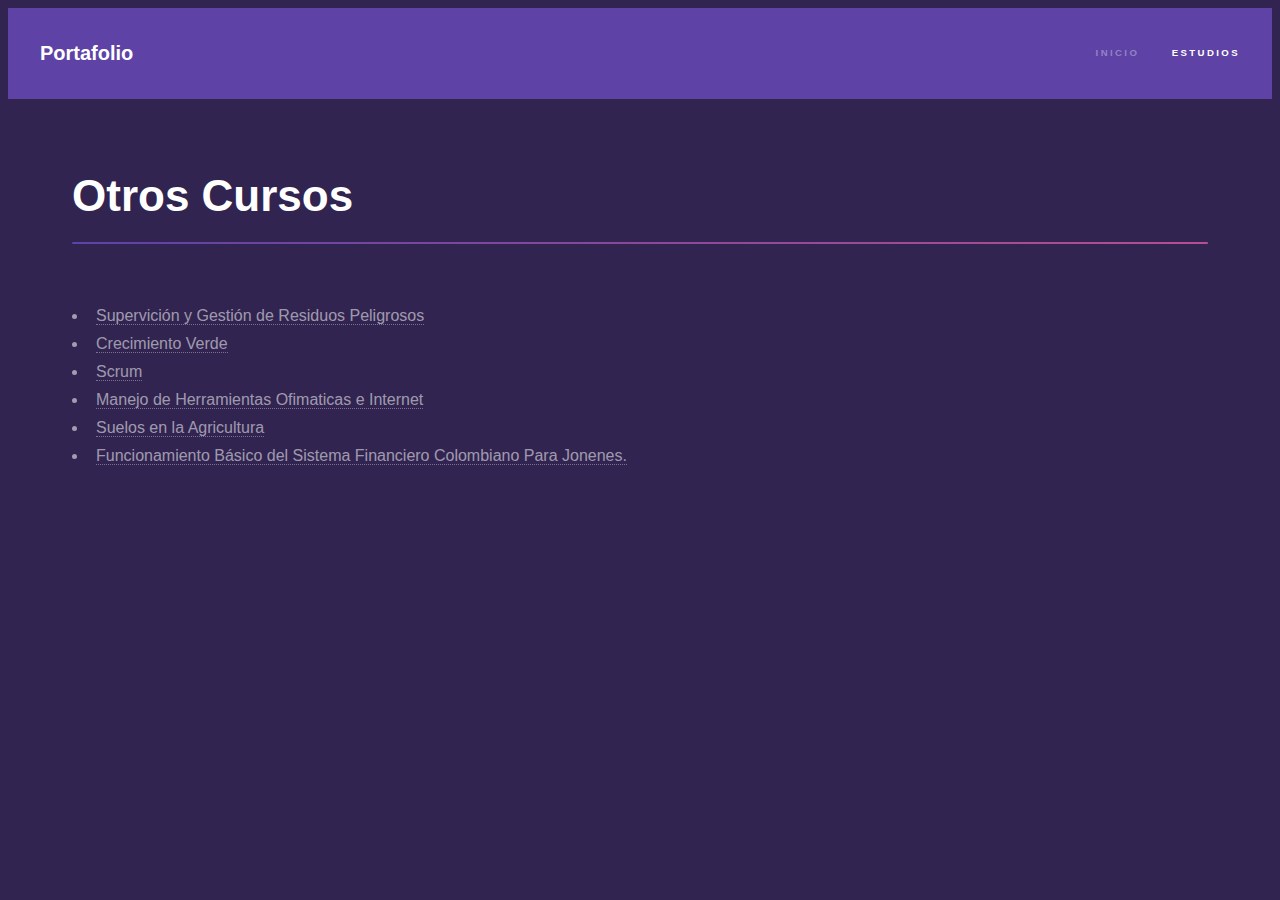
==== generic.html @ 9209b8a9 "Creado el Proyecto Iniciicial" ====
<!DOCTYPE HTML>
<!--
	Hyperspace by HTML5 UP
	html5up.net | @ajlkn
	Free for personal and commercial use under the CCA 3.0 license (html5up.net/license)
-->
<html>
	<head>
		<title>Más Información</title>
		<meta charset="utf-8" />
		<meta name="viewport" content="width=device-width, initial-scale=1, user-scalable=no" />
		<link rel="stylesheet" href="assets/css/main.css" />
		<noscript><link rel="stylesheet" href="assets/css/noscript.css" /></noscript>
	</head>
	<body class="is-preload">

		<!-- Header -->
			<header id="header">
				<a href="index.html" class="title">Portafolio</a>
				<nav>
					<ul>
						<li><a href="index.html">Inicio</a></li>
						<li><a href="generic.html" class="active">Estudios</a></li>
					</ul>
				</nav>
			</header>

		<!-- Wrapper -->
			<div id="wrapper">

				<!-- Main -->
					<section id="main" class="wrapper">
						<div class="inner">
							<h1 class="major">Otros Cursos</h1>
							<ul>
								<li><a href="#">Supervición y Gestión de Residuos Peligrosos</a></li>
								<li><a href="#">Crecimiento Verde</a></li>
								<li><a href="#">Scrum </a></li>
								<li><a href="#">Manejo de Herramientas Ofimaticas e Internet</a></li>
								<li><a href="#">Suelos en la Agricultura</a></li>
								<li><a href="#">Funcionamiento Básico del Sistema Financiero Colombiano Para Jonenes.</a></li>
							</ul>
							<span class="image fit"><img src="images/foto-g.jpg" alt="" /></span>
						</div>
					</section>

			</div>

		<!-- Scripts -->
			<script src="assets/js/jquery.min.js"></script>
			<script src="assets/js/jquery.scrollex.min.js"></script>
			<script src="assets/js/jquery.scrolly.min.js"></script>
			<script src="assets/js/browser.min.js"></script>
			<script src="assets/js/breakpoints.min.js"></script>
			<script src="assets/js/util.js"></script>
			<script src="assets/js/main.js"></script>

	</body>
</html>
---- assets/css/main.css ----
@import url(fontawesome-all.min.css);

/*
	Hyperspace by HTML5 UP
	html5up.net | @ajlkn
	Free for personal and commercial use under the CCA 3.0 license (html5up.net/license)
*/

html, body, div, span, applet, object,
iframe, h1, h2, h3, h4, h5, h6, p, blockquote,
pre, a, abbr, acronym, address, big, cite,
code, del, dfn, em, img, ins, kbd, q, s, samp,
small, strike, strong, sub, sup, tt, var, b,
u, i, center, dl, dt, dd, ol, ul, li, fieldset,
form, label, legend, table, caption, tbody,
tfoot, thead, tr, th, td, article, aside,
canvas, details, embed, figure, figcaption,
footer, header, hgroup, menu, nav, output, ruby,
section, summary, time, mark, audio, video {
	margin: 10;
	padding: 10;
	border: 10;
	font-size: 100%;
	font: inherit;
	vertical-align: baseline;}

article, aside, details, figcaption, figure,
footer, header, hgroup, menu, nav, section {
	display: block;}

body {
	line-height: 1;
}

ol, ul {
	list-style: none;
}

blockquote, q {
	quotes: none;
}

	blockquote:before, blockquote:after, q:before, q:after {
		content: '';
		content: none;
	}

table {
	border-collapse: collapse;
	border-spacing: 0;
}

body {
	-webkit-text-size-adjust: none;
}

mark {
	background-color: transparent;
	color: inherit;
}

input::-moz-focus-inner {
	border: 0;
	padding: 0;
}

input, select, textarea {
	-moz-appearance: none;
	-webkit-appearance: none;
	-ms-appearance: none;
	appearance: none;
}

/* Basic */

	@-ms-viewport {
		width: device-width;
	}

	body {
		-ms-overflow-style: scrollbar;
	}

	@media screen and (max-width: 480px) {

		html, body {
			min-width: 320px;
		}

	}

	html {
		box-sizing: border-box;
	}

	*, *:before, *:after {
		box-sizing: inherit;
	}

	body {
		background: #312450;
	}

		body.is-preload *, body.is-preload *:before, body.is-preload *:after {
			-moz-animation: none !important;
			-webkit-animation: none !important;
			-ms-animation: none !important;
			animation: none !important;
			-moz-transition: none !important;
			-webkit-transition: none !important;
			-ms-transition: none !important;
			transition: none !important;
		}

/* Type */

	body, input, select, textarea {
		color: rgba(255, 255, 255, 0.55);
		font-family: Arial, Helvetica, sans-serif;
		font-size: 16.5pt;
		font-weight: normal;
		line-height: 1.75;
	}

		@media screen and (max-width: 1680px) {

			body, input, select, textarea {
				font-size: 13pt;
			}

		}

		@media screen and (max-width: 1280px) {

			body, input, select, textarea {
				font-size: 12pt;
			}

		}

		@media screen and (max-width: 360px) {

			body, input, select, textarea {
				font-size: 11pt;
			}

		}

	a {
		-moz-transition: color 0.2s ease, border-bottom-color 0.2s ease;
		-webkit-transition: color 0.2s ease, border-bottom-color 0.2s ease;
		-ms-transition: color 0.2s ease, border-bottom-color 0.2s ease;
		transition: color 0.2s ease, border-bottom-color 0.2s ease;
		border-bottom: dotted 1px rgba(255, 255, 255, 0.35);
		color: inherit;
		text-decoration: none;
	}

		a:hover {
			border-bottom-color: transparent;
			color: #ffffff;
		}

	strong, b {
		color: #ffffff;
		font-weight: bold;
	}

	em, i {
		font-style: italic;
	}

	p {
		margin: 0 0 2em 0;
	}

	h1, h2, h3, h4, h5, h6 {
		color: #ffffff;
		font-weight: bold;
		line-height: 1.5;
		margin: 0 0 0.5em 0;
	}

		h1 a, h2 a, h3 a, h4 a, h5 a, h6 a {
			color: inherit;
			text-decoration: none;
		}

	h1 {
		font-size: 2.75em;
	}

		h1.major {
			margin: 0 0 1.3em 0;
			position: relative;
			padding-bottom: 0.35em;
		}

			h1.major:after {
				background-image: -moz-linear-gradient(to right, #5e42a6, #b74e91);
				background-image: -webkit-linear-gradient(to right, #5e42a6, #b74e91);
				background-image: -ms-linear-gradient(to right, #5e42a6, #b74e91);
				background-image: linear-gradient(to right, #5e42a6, #b74e91);
				-moz-transition: max-width 0.2s ease;
				-webkit-transition: max-width 0.2s ease;
				-ms-transition: max-width 0.2s ease;
				transition: max-width 0.2s ease;
				border-radius: 0.2em;
				bottom: 0;
				content: '';
				height: 0.05em;
				position: absolute;
				right: 0;
				width: 100%;
			}

	h2 {
		font-size: 1.75em;
	}

	h3 {
		font-size: 1.1em;
	}

	h4 {
		font-size: 1em;
	}

	h5 {
		font-size: 0.8em;
	}

	h6 {
		font-size: 0.6em;
	}

	@media screen and (max-width: 736px) {

		h1 {
			font-size: 2em;
		}

		h2 {
			font-size: 1.25em;
		}

		h3 {
			font-size: 1em;
		}

		h4 {
			font-size: 0.8em;
		}

		h5 {
			font-size: 0.6em;
		}

		h6 {
			font-size: 0.6em;
		}

	}

	sub {
		font-size: 0.8em;
		position: relative;
		top: 0.5em;
	}

	sup {
		font-size: 0.8em;
		position: relative;
		top: -0.5em;
	}

	blockquote {
		border-left: solid 4px rgba(255, 255, 255, 0.15);
		font-style: italic;
		margin: 0 0 2em 0;
		padding: 0.5em 0 0.5em 2em;
	}

	code {
		background: rgba(255, 255, 255, 0.05);
		border-radius: 0.25em;
		border: solid 1px rgba(255, 255, 255, 0.15);
		font-family: "Courier New", monospace;
		font-size: 0.9em;
		margin: 0 0.25em;
		padding: 0.25em 0.65em;
	}

	pre {
		-webkit-overflow-scrolling: touch;
		font-family: "Courier New", monospace;
		font-size: 0.9em;
		margin: 0 0 2em 0;
	}

		pre code {
			display: block;
			line-height: 1.75em;
			padding: 1em 1.5em;
			overflow-x: auto;
		}

	hr {
		border: 0;
		border-bottom: solid 1px rgba(255, 255, 255, 0.15);
		margin: 2em 0;
	}

		hr.major {
			margin: 3em 0;
		}

	.align-left {
		text-align: left;
	}

	.align-center {
		text-align: center;
	}

	.align-right {
		text-align: right;
	}

/* Row */

	.row {
		display: flex;
		flex-wrap: wrap;
		box-sizing: border-box;
		align-items: stretch;
	}

		.row > * {
			box-sizing: border-box;
		}

		.row.gtr-uniform > * > :last-child {
			margin-bottom: 0;
		}

		.row.aln-left {
			justify-content: flex-start;
		}

		.row.aln-center {
			justify-content: center;
		}

		.row.aln-right {
			justify-content: flex-end;
		}

		.row.aln-top {
			align-items: flex-start;
		}

		.row.aln-middle {
			align-items: center;
		}

		.row.aln-bottom {
			align-items: flex-end;
		}

		.row > .imp {
			order: -1;
		}

		.row > .col-1 {
			width: 8.33333%;
		}

		.row > .off-1 {
			margin-left: 8.33333%;
		}

		.row > .col-2 {
			width: 16.66667%;
		}

		.row > .off-2 {
			margin-left: 16.66667%;
		}

		.row > .col-3 {
			width: 25%;
		}

		.row > .off-3 {
			margin-left: 25%;
		}

		.row > .col-4 {
			width: 33.33333%;
		}

		.row > .off-4 {
			margin-left: 33.33333%;
		}

		.row > .col-5 {
			width: 41.66667%;
		}

		.row > .off-5 {
			margin-left: 41.66667%;
		}

		.row > .col-6 {
			width: 50%;
		}

		.row > .off-6 {
			margin-left: 50%;
		}

		.row > .col-7 {
			width: 58.33333%;
		}

		.row > .off-7 {
			margin-left: 58.33333%;
		}

		.row > .col-8 {
			width: 66.66667%;
		}

		.row > .off-8 {
			margin-left: 66.66667%;
		}

		.row > .col-9 {
			width: 75%;
		}

		.row > .off-9 {
			margin-left: 75%;
		}

		.row > .col-10 {
			width: 83.33333%;
		}

		.row > .off-10 {
			margin-left: 83.33333%;
		}

		.row > .col-11 {
			width: 91.66667%;
		}

		.row > .off-11 {
			margin-left: 91.66667%;
		}

		.row > .col-12 {
			width: 100%;
		}

		.row > .off-12 {
			margin-left: 100%;
		}

		.row.gtr-0 {
			margin-top: 0;
			margin-left: 0em;
		}

			.row.gtr-0 > * {
				padding: 0 0 0 0em;
			}

			.row.gtr-0.gtr-uniform {
				margin-top: 0em;
			}

				.row.gtr-0.gtr-uniform > * {
					padding-top: 0em;
				}

		.row.gtr-25 {
			margin-top: 0;
			margin-left: -0.375em;
		}

			.row.gtr-25 > * {
				padding: 0 0 0 0.375em;
			}

			.row.gtr-25.gtr-uniform {
				margin-top: -0.375em;
			}

				.row.gtr-25.gtr-uniform > * {
					padding-top: 0.375em;
				}

		.row.gtr-50 {
			margin-top: 0;
			margin-left: -0.75em;
		}

			.row.gtr-50 > * {
				padding: 0 0 0 0.75em;
			}

			.row.gtr-50.gtr-uniform {
				margin-top: -0.75em;
			}

				.row.gtr-50.gtr-uniform > * {
					padding-top: 0.75em;
				}

		.row {
			margin-top: 0;
			margin-left: -1.5em;
		}

			.row > * {
				padding: 0 0 0 1.5em;
			}

			.row.gtr-uniform {
				margin-top: -1.5em;
			}

				.row.gtr-uniform > * {
					padding-top: 1.5em;
				}

		.row.gtr-150 {
			margin-top: 0;
			margin-left: -2.25em;
		}

			.row.gtr-150 > * {
				padding: 0 0 0 2.25em;
			}

			.row.gtr-150.gtr-uniform {
				margin-top: -2.25em;
			}

				.row.gtr-150.gtr-uniform > * {
					padding-top: 2.25em;
				}

		.row.gtr-200 {
			margin-top: 0;
			margin-left: -3em;
		}

			.row.gtr-200 > * {
				padding: 0 0 0 3em;
			}

			.row.gtr-200.gtr-uniform {
				margin-top: -3em;
			}

				.row.gtr-200.gtr-uniform > * {
					padding-top: 3em;
				}

		@media screen and (max-width: 1680px) {

			.row {
				display: flex;
				flex-wrap: wrap;
				box-sizing: border-box;
				align-items: stretch;
			}

				.row > * {
					box-sizing: border-box;
				}

				.row.gtr-uniform > * > :last-child {
					margin-bottom: 0;
				}

				.row.aln-left {
					justify-content: flex-start;
				}

				.row.aln-center {
					justify-content: center;
				}

				.row.aln-right {
					justify-content: flex-end;
				}

				.row.aln-top {
					align-items: flex-start;
				}

				.row.aln-middle {
					align-items: center;
				}

				.row.aln-bottom {
					align-items: flex-end;
				}

				.row > .imp-xlarge {
					order: -1;
				}

				.row > .col-1-xlarge {
					width: 8.33333%;
				}

				.row > .off-1-xlarge {
					margin-left: 8.33333%;
				}

				.row > .col-2-xlarge {
					width: 16.66667%;
				}

				.row > .off-2-xlarge {
					margin-left: 16.66667%;
				}

				.row > .col-3-xlarge {
					width: 25%;
				}

				.row > .off-3-xlarge {
					margin-left: 25%;
				}

				.row > .col-4-xlarge {
					width: 33.33333%;
				}

				.row > .off-4-xlarge {
					margin-left: 33.33333%;
				}

				.row > .col-5-xlarge {
					width: 41.66667%;
				}

				.row > .off-5-xlarge {
					margin-left: 41.66667%;
				}

				.row > .col-6-xlarge {
					width: 50%;
				}

				.row > .off-6-xlarge {
					margin-left: 50%;
				}

				.row > .col-7-xlarge {
					width: 58.33333%;
				}

				.row > .off-7-xlarge {
					margin-left: 58.33333%;
				}

				.row > .col-8-xlarge {
					width: 66.66667%;
				}

				.row > .off-8-xlarge {
					margin-left: 66.66667%;
				}

				.row > .col-9-xlarge {
					width: 75%;
				}

				.row > .off-9-xlarge {
					margin-left: 75%;
				}

				.row > .col-10-xlarge {
					width: 83.33333%;
				}

				.row > .off-10-xlarge {
					margin-left: 83.33333%;
				}

				.row > .col-11-xlarge {
					width: 91.66667%;
				}

				.row > .off-11-xlarge {
					margin-left: 91.66667%;
				}

				.row > .col-12-xlarge {
					width: 100%;
				}

				.row > .off-12-xlarge {
					margin-left: 100%;
				}

				.row.gtr-0 {
					margin-top: 0;
					margin-left: 0em;
				}

					.row.gtr-0 > * {
						padding: 0 0 0 0em;
					}

					.row.gtr-0.gtr-uniform {
						margin-top: 0em;
					}

						.row.gtr-0.gtr-uniform > * {
							padding-top: 0em;
						}

				.row.gtr-25 {
					margin-top: 0;
					margin-left: -0.375em;
				}

					.row.gtr-25 > * {
						padding: 0 0 0 0.375em;
					}

					.row.gtr-25.gtr-uniform {
						margin-top: -0.375em;
					}

						.row.gtr-25.gtr-uniform > * {
							padding-top: 0.375em;
						}

				.row.gtr-50 {
					margin-top: 0;
					margin-left: -0.75em;
				}

					.row.gtr-50 > * {
						padding: 0 0 0 0.75em;
					}

					.row.gtr-50.gtr-uniform {
						margin-top: -0.75em;
					}

						.row.gtr-50.gtr-uniform > * {
							padding-top: 0.75em;
						}

				.row {
					margin-top: 0;
					margin-left: -1.5em;
				}

					.row > * {
						padding: 0 0 0 1.5em;
					}

					.row.gtr-uniform {
						margin-top: -1.5em;
					}

						.row.gtr-uniform > * {
							padding-top: 1.5em;
						}

				.row.gtr-150 {
					margin-top: 0;
					margin-left: -2.25em;
				}

					.row.gtr-150 > * {
						padding: 0 0 0 2.25em;
					}

					.row.gtr-150.gtr-uniform {
						margin-top: -2.25em;
					}

						.row.gtr-150.gtr-uniform > * {
							padding-top: 2.25em;
						}

				.row.gtr-200 {
					margin-top: 0;
					margin-left: -3em;
				}

					.row.gtr-200 > * {
						padding: 0 0 0 3em;
					}

					.row.gtr-200.gtr-uniform {
						margin-top: -3em;
					}

						.row.gtr-200.gtr-uniform > * {
							padding-top: 3em;
						}

		}

		@media screen and (max-width: 1280px) {

			.row {
				display: flex;
				flex-wrap: wrap;
				box-sizing: border-box;
				align-items: stretch;
			}

				.row > * {
					box-sizing: border-box;
				}

				.row.gtr-uniform > * > :last-child {
					margin-bottom: 0;
				}

				.row.aln-left {
					justify-content: flex-start;
				}

				.row.aln-center {
					justify-content: center;
				}

				.row.aln-right {
					justify-content: flex-end;
				}

				.row.aln-top {
					align-items: flex-start;
				}

				.row.aln-middle {
					align-items: center;
				}

				.row.aln-bottom {
					align-items: flex-end;
				}

				.row > .imp-large {
					order: -1;
				}

				.row > .col-1-large {
					width: 8.33333%;
				}

				.row > .off-1-large {
					margin-left: 8.33333%;
				}

				.row > .col-2-large {
					width: 16.66667%;
				}

				.row > .off-2-large {
					margin-left: 16.66667%;
				}

				.row > .col-3-large {
					width: 25%;
				}

				.row > .off-3-large {
					margin-left: 25%;
				}

				.row > .col-4-large {
					width: 33.33333%;
				}

				.row > .off-4-large {
					margin-left: 33.33333%;
				}

				.row > .col-5-large {
					width: 41.66667%;
				}

				.row > .off-5-large {
					margin-left: 41.66667%;
				}

				.row > .col-6-large {
					width: 50%;
				}

				.row > .off-6-large {
					margin-left: 50%;
				}

				.row > .col-7-large {
					width: 58.33333%;
				}

				.row > .off-7-large {
					margin-left: 58.33333%;
				}

				.row > .col-8-large {
					width: 66.66667%;
				}

				.row > .off-8-large {
					margin-left: 66.66667%;
				}

				.row > .col-9-large {
					width: 75%;
				}

				.row > .off-9-large {
					margin-left: 75%;
				}

				.row > .col-10-large {
					width: 83.33333%;
				}

				.row > .off-10-large {
					margin-left: 83.33333%;
				}

				.row > .col-11-large {
					width: 91.66667%;
				}

				.row > .off-11-large {
					margin-left: 91.66667%;
				}

				.row > .col-12-large {
					width: 100%;
				}

				.row > .off-12-large {
					margin-left: 100%;
				}

				.row.gtr-0 {
					margin-top: 0;
					margin-left: 0em;
				}

					.row.gtr-0 > * {
						padding: 0 0 0 0em;
					}

					.row.gtr-0.gtr-uniform {
						margin-top: 0em;
					}

						.row.gtr-0.gtr-uniform > * {
							padding-top: 0em;
						}

				.row.gtr-25 {
					margin-top: 0;
					margin-left: -0.375em;
				}

					.row.gtr-25 > * {
						padding: 0 0 0 0.375em;
					}

					.row.gtr-25.gtr-uniform {
						margin-top: -0.375em;
					}

						.row.gtr-25.gtr-uniform > * {
							padding-top: 0.375em;
						}

				.row.gtr-50 {
					margin-top: 0;
					margin-left: -0.75em;
				}

					.row.gtr-50 > * {
						padding: 0 0 0 0.75em;
					}

					.row.gtr-50.gtr-uniform {
						margin-top: -0.75em;
					}

						.row.gtr-50.gtr-uniform > * {
							padding-top: 0.75em;
						}

				.row {
					margin-top: 0;
					margin-left: -1.5em;
				}

					.row > * {
						padding: 0 0 0 1.5em;
					}

					.row.gtr-uniform {
						margin-top: -1.5em;
					}

						.row.gtr-uniform > * {
							padding-top: 1.5em;
						}

				.row.gtr-150 {
					margin-top: 0;
					margin-left: -2.25em;
				}

					.row.gtr-150 > * {
						padding: 0 0 0 2.25em;
					}

					.row.gtr-150.gtr-uniform {
						margin-top: -2.25em;
					}

						.row.gtr-150.gtr-uniform > * {
							padding-top: 2.25em;
						}

				.row.gtr-200 {
					margin-top: 0;
					margin-left: -3em;
				}

					.row.gtr-200 > * {
						padding: 0 0 0 3em;
					}

					.row.gtr-200.gtr-uniform {
						margin-top: -3em;
					}

						.row.gtr-200.gtr-uniform > * {
							padding-top: 3em;
						}

		}

		@media screen and (max-width: 980px) {

			.row {
				display: flex;
				flex-wrap: wrap;
				box-sizing: border-box;
				align-items: stretch;
			}

				.row > * {
					box-sizing: border-box;
				}

				.row.gtr-uniform > * > :last-child {
					margin-bottom: 0;
				}

				.row.aln-left {
					justify-content: flex-start;
				}

				.row.aln-center {
					justify-content: center;
				}

				.row.aln-right {
					justify-content: flex-end;
				}

				.row.aln-top {
					align-items: flex-start;
				}

				.row.aln-middle {
					align-items: center;
				}

				.row.aln-bottom {
					align-items: flex-end;
				}

				.row > .imp-medium {
					order: -1;
				}

				.row > .col-1-medium {
					width: 8.33333%;
				}

				.row > .off-1-medium {
					margin-left: 8.33333%;
				}

				.row > .col-2-medium {
					width: 16.66667%;
				}

				.row > .off-2-medium {
					margin-left: 16.66667%;
				}

				.row > .col-3-medium {
					width: 25%;
				}

				.row > .off-3-medium {
					margin-left: 25%;
				}

				.row > .col-4-medium {
					width: 33.33333%;
				}

				.row > .off-4-medium {
					margin-left: 33.33333%;
				}

				.row > .col-5-medium {
					width: 41.66667%;
				}

				.row > .off-5-medium {
					margin-left: 41.66667%;
				}

				.row > .col-6-medium {
					width: 50%;
				}

				.row > .off-6-medium {
					margin-left: 50%;
				}

				.row > .col-7-medium {
					width: 58.33333%;
				}

				.row > .off-7-medium {
					margin-left: 58.33333%;
				}

				.row > .col-8-medium {
					width: 66.66667%;
				}

				.row > .off-8-medium {
					margin-left: 66.66667%;
				}

				.row > .col-9-medium {
					width: 75%;
				}

				.row > .off-9-medium {
					margin-left: 75%;
				}

				.row > .col-10-medium {
					width: 83.33333%;
				}

				.row > .off-10-medium {
					margin-left: 83.33333%;
				}

				.row > .col-11-medium {
					width: 91.66667%;
				}

				.row > .off-11-medium {
					margin-left: 91.66667%;
				}

				.row > .col-12-medium {
					width: 100%;
				}

				.row > .off-12-medium {
					margin-left: 100%;
				}

				.row.gtr-0 {
					margin-top: 0;
					margin-left: 0em;
				}

					.row.gtr-0 > * {
						padding: 0 0 0 0em;
					}

					.row.gtr-0.gtr-uniform {
						margin-top: 0em;
					}

						.row.gtr-0.gtr-uniform > * {
							padding-top: 0em;
						}

				.row.gtr-25 {
					margin-top: 0;
					margin-left: -0.375em;
				}

					.row.gtr-25 > * {
						padding: 0 0 0 0.375em;
					}

					.row.gtr-25.gtr-uniform {
						margin-top: -0.375em;
					}

						.row.gtr-25.gtr-uniform > * {
							padding-top: 0.375em;
						}

				.row.gtr-50 {
					margin-top: 0;
					margin-left: -0.75em;
				}

					.row.gtr-50 > * {
						padding: 0 0 0 0.75em;
					}

					.row.gtr-50.gtr-uniform {
						margin-top: -0.75em;
					}

						.row.gtr-50.gtr-uniform > * {
							padding-top: 0.75em;
						}

				.row {
					margin-top: 0;
					margin-left: -1.5em;
				}

					.row > * {
						padding: 0 0 0 1.5em;
					}

					.row.gtr-uniform {
						margin-top: -1.5em;
					}

						.row.gtr-uniform > * {
							padding-top: 1.5em;
						}

				.row.gtr-150 {
					margin-top: 0;
					margin-left: -2.25em;
				}

					.row.gtr-150 > * {
						padding: 0 0 0 2.25em;
					}

					.row.gtr-150.gtr-uniform {
						margin-top: -2.25em;
					}

						.row.gtr-150.gtr-uniform > * {
							padding-top: 2.25em;
						}

				.row.gtr-200 {
					margin-top: 0;
					margin-left: -3em;
				}

					.row.gtr-200 > * {
						padding: 0 0 0 3em;
					}

					.row.gtr-200.gtr-uniform {
						margin-top: -3em;
					}

						.row.gtr-200.gtr-uniform > * {
							padding-top: 3em;
						}

		}

		@media screen and (max-width: 736px) {

			.row {
				display: flex;
				flex-wrap: wrap;
				box-sizing: border-box;
				align-items: stretch;
			}

				.row > * {
					box-sizing: border-box;
				}

				.row.gtr-uniform > * > :last-child {
					margin-bottom: 0;
				}

				.row.aln-left {
					justify-content: flex-start;
				}

				.row.aln-center {
					justify-content: center;
				}

				.row.aln-right {
					justify-content: flex-end;
				}

				.row.aln-top {
					align-items: flex-start;
				}

				.row.aln-middle {
					align-items: center;
				}

				.row.aln-bottom {
					align-items: flex-end;
				}

				.row > .imp-small {
					order: -1;
				}

				.row > .col-1-small {
					width: 8.33333%;
				}

				.row > .off-1-small {
					margin-left: 8.33333%;
				}

				.row > .col-2-small {
					width: 16.66667%;
				}

				.row > .off-2-small {
					margin-left: 16.66667%;
				}

				.row > .col-3-small {
					width: 25%;
				}

				.row > .off-3-small {
					margin-left: 25%;
				}

				.row > .col-4-small {
					width: 33.33333%;
				}

				.row > .off-4-small {
					margin-left: 33.33333%;
				}

				.row > .col-5-small {
					width: 41.66667%;
				}

				.row > .off-5-small {
					margin-left: 41.66667%;
				}

				.row > .col-6-small {
					width: 50%;
				}

				.row > .off-6-small {
					margin-left: 50%;
				}

				.row > .col-7-small {
					width: 58.33333%;
				}

				.row > .off-7-small {
					margin-left: 58.33333%;
				}

				.row > .col-8-small {
					width: 66.66667%;
				}

				.row > .off-8-small {
					margin-left: 66.66667%;
				}

				.row > .col-9-small {
					width: 75%;
				}

				.row > .off-9-small {
					margin-left: 75%;
				}

				.row > .col-10-small {
					width: 83.33333%;
				}

				.row > .off-10-small {
					margin-left: 83.33333%;
				}

				.row > .col-11-small {
					width: 91.66667%;
				}

				.row > .off-11-small {
					margin-left: 91.66667%;
				}

				.row > .col-12-small {
					width: 100%;
				}

				.row > .off-12-small {
					margin-left: 100%;
				}

				.row.gtr-0 {
					margin-top: 0;
					margin-left: 0em;
				}

					.row.gtr-0 > * {
						padding: 0 0 0 0em;
					}

					.row.gtr-0.gtr-uniform {
						margin-top: 0em;
					}

						.row.gtr-0.gtr-uniform > * {
							padding-top: 0em;
						}

				.row.gtr-25 {
					margin-top: 0;
					margin-left: -0.375em;
				}

					.row.gtr-25 > * {
						padding: 0 0 0 0.375em;
					}

					.row.gtr-25.gtr-uniform {
						margin-top: -0.375em;
					}

						.row.gtr-25.gtr-uniform > * {
							padding-top: 0.375em;
						}

				.row.gtr-50 {
					margin-top: 0;
					margin-left: -0.75em;
				}

					.row.gtr-50 > * {
						padding: 0 0 0 0.75em;
					}

					.row.gtr-50.gtr-uniform {
						margin-top: -0.75em;
					}

						.row.gtr-50.gtr-uniform > * {
							padding-top: 0.75em;
						}

				.row {
					margin-top: 0;
					margin-left: -1.5em;
				}

					.row > * {
						padding: 0 0 0 1.5em;
					}

					.row.gtr-uniform {
						margin-top: -1.5em;
					}

						.row.gtr-uniform > * {
							padding-top: 1.5em;
						}

				.row.gtr-150 {
					margin-top: 0;
					margin-left: -2.25em;
				}

					.row.gtr-150 > * {
						padding: 0 0 0 2.25em;
					}

					.row.gtr-150.gtr-uniform {
						margin-top: -2.25em;
					}

						.row.gtr-150.gtr-uniform > * {
							padding-top: 2.25em;
						}

				.row.gtr-200 {
					margin-top: 0;
					margin-left: -3em;
				}

					.row.gtr-200 > * {
						padding: 0 0 0 3em;
					}

					.row.gtr-200.gtr-uniform {
						margin-top: -3em;
					}

						.row.gtr-200.gtr-uniform > * {
							padding-top: 3em;
						}

		}

		@media screen and (max-width: 480px) {

			.row {
				display: flex;
				flex-wrap: wrap;
				box-sizing: border-box;
				align-items: stretch;
			}

				.row > * {
					box-sizing: border-box;
				}

				.row.gtr-uniform > * > :last-child {
					margin-bottom: 0;
				}

				.row.aln-left {
					justify-content: flex-start;
				}

				.row.aln-center {
					justify-content: center;
				}

				.row.aln-right {
					justify-content: flex-end;
				}

				.row.aln-top {
					align-items: flex-start;
				}

				.row.aln-middle {
					align-items: center;
				}

				.row.aln-bottom {
					align-items: flex-end;
				}

				.row > .imp-xsmall {
					order: -1;
				}

				.row > .col-1-xsmall {
					width: 8.33333%;
				}

				.row > .off-1-xsmall {
					margin-left: 8.33333%;
				}

				.row > .col-2-xsmall {
					width: 16.66667%;
				}

				.row > .off-2-xsmall {
					margin-left: 16.66667%;
				}

				.row > .col-3-xsmall {
					width: 25%;
				}

				.row > .off-3-xsmall {
					margin-left: 25%;
				}

				.row > .col-4-xsmall {
					width: 33.33333%;
				}

				.row > .off-4-xsmall {
					margin-left: 33.33333%;
				}

				.row > .col-5-xsmall {
					width: 41.66667%;
				}

				.row > .off-5-xsmall {
					margin-left: 41.66667%;
				}

				.row > .col-6-xsmall {
					width: 50%;
				}

				.row > .off-6-xsmall {
					margin-left: 50%;
				}

				.row > .col-7-xsmall {
					width: 58.33333%;
				}

				.row > .off-7-xsmall {
					margin-left: 58.33333%;
				}

				.row > .col-8-xsmall {
					width: 66.66667%;
				}

				.row > .off-8-xsmall {
					margin-left: 66.66667%;
				}

				.row > .col-9-xsmall {
					width: 75%;
				}

				.row > .off-9-xsmall {
					margin-left: 75%;
				}

				.row > .col-10-xsmall {
					width: 83.33333%;
				}

				.row > .off-10-xsmall {
					margin-left: 83.33333%;
				}

				.row > .col-11-xsmall {
					width: 91.66667%;
				}

				.row > .off-11-xsmall {
					margin-left: 91.66667%;
				}

				.row > .col-12-xsmall {
					width: 100%;
				}

				.row > .off-12-xsmall {
					margin-left: 100%;
				}

				.row.gtr-0 {
					margin-top: 0;
					margin-left: 0em;
				}

					.row.gtr-0 > * {
						padding: 0 0 0 0em;
					}

					.row.gtr-0.gtr-uniform {
						margin-top: 0em;
					}

						.row.gtr-0.gtr-uniform > * {
							padding-top: 0em;
						}

				.row.gtr-25 {
					margin-top: 0;
					margin-left: -0.375em;
				}

					.row.gtr-25 > * {
						padding: 0 0 0 0.375em;
					}

					.row.gtr-25.gtr-uniform {
						margin-top: -0.375em;
					}

						.row.gtr-25.gtr-uniform > * {
							padding-top: 0.375em;
						}

				.row.gtr-50 {
					margin-top: 0;
					margin-left: -0.75em;
				}

					.row.gtr-50 > * {
						padding: 0 0 0 0.75em;
					}

					.row.gtr-50.gtr-uniform {
						margin-top: -0.75em;
					}

						.row.gtr-50.gtr-uniform > * {
							padding-top: 0.75em;
						}

				.row {
					margin-top: 0;
					margin-left: -1.5em;
				}

					.row > * {
						padding: 0 0 0 1.5em;
					}

					.row.gtr-uniform {
						margin-top: -1.5em;
					}

						.row.gtr-uniform > * {
							padding-top: 1.5em;
						}

				.row.gtr-150 {
					margin-top: 0;
					margin-left: -2.25em;
				}

					.row.gtr-150 > * {
						padding: 0 0 0 2.25em;
					}

					.row.gtr-150.gtr-uniform {
						margin-top: -2.25em;
					}

						.row.gtr-150.gtr-uniform > * {
							padding-top: 2.25em;
						}

				.row.gtr-200 {
					margin-top: 0;
					margin-left: -3em;
				}

					.row.gtr-200 > * {
						padding: 0 0 0 3em;
					}

					.row.gtr-200.gtr-uniform {
						margin-top: -3em;
					}

						.row.gtr-200.gtr-uniform > * {
							padding-top: 3em;
						}

		}

/* Box */

	.box {
		border-radius: 0.25em;
		border: solid 1px rgba(255, 255, 255, 0.15);
		margin-bottom: 2em;
		padding: 1.5em;
	}

		.box > :last-child,
		.box > :last-child > :last-child,
		.box > :last-child > :last-child > :last-child {
			margin-bottom: 0;
		}

		.box.alt {
			border: 0;
			border-radius: 0;
			padding: 0;
		}

/* Button */

	input[type="submit"],
	input[type="reset"],
	input[type="button"],
	button,
	.button {
		-moz-appearance: none;
		-webkit-appearance: none;
		-ms-appearance: none;
		appearance: none;
		-moz-transition: border-color 0.2s ease;
		-webkit-transition: border-color 0.2s ease;
		-ms-transition: border-color 0.2s ease;
		transition: border-color 0.2s ease;
		background-color: transparent;
		border: solid 1px !important;
		border-color: rgba(255, 255, 255, 0.15) !important;
		border-radius: 3em;
		color: #ffffff !important;
		cursor: pointer;
		display: inline-block;
		font-size: 0.6em;
		font-weight: bold;
		height: calc(4.75em + 2px);
		letter-spacing: 0.25em;
		line-height: 4.75em;
		outline: 0;
		padding: 0 3.75em;
		position: relative;
		text-align: center;
		text-decoration: none;
		text-transform: uppercase;
		white-space: nowrap;
	}

		input[type="submit"]:after,
		input[type="reset"]:after,
		input[type="button"]:after,
		button:after,
		.button:after {
			-moz-transform: scale(0.25);
			-webkit-transform: scale(0.25);
			-ms-transform: scale(0.25);
			transform: scale(0.25);
			pointer-events: none;
			-moz-transition: opacity 0.2s ease, -moz-transform 0.2s ease;
			-webkit-transition: opacity 0.2s ease, -webkit-transform 0.2s ease;
			-ms-transition: opacity 0.2s ease, -ms-transform 0.2s ease;
			transition: opacity 0.2s ease, transform 0.2s ease;
			background: #ffffff;
			border-radius: 3em;
			content: '';
			height: 100%;
			left: 0;
			opacity: 0;
			position: absolute;
			top: 0;
			width: 100%;
		}

		input[type="submit"].icon:before,
		input[type="reset"].icon:before,
		input[type="button"].icon:before,
		button.icon:before,
		.button.icon:before {
			margin-right: 0.75em;
		}

		input[type="submit"].fit,
		input[type="reset"].fit,
		input[type="button"].fit,
		button.fit,
		.button.fit {
			width: 100%;
		}

		input[type="submit"].small,
		input[type="reset"].small,
		input[type="button"].small,
		button.small,
		.button.small {
			font-size: 0.4em;
		}

		input[type="submit"].large,
		input[type="reset"].large,
		input[type="button"].large,
		button.large,
		.button.large {
			font-size: 0.8em;
		}

		input[type="submit"].primary,
		input[type="reset"].primary,
		input[type="button"].primary,
		button.primary,
		.button.primary {
			background-color: #ffffff;
			color: #312450 !important;
		}

			input[type="submit"].primary:after,
			input[type="reset"].primary:after,
			input[type="button"].primary:after,
			button.primary:after,
			.button.primary:after {
				display: none;
			}

		input[type="submit"].disabled, input[type="submit"]:disabled,
		input[type="reset"].disabled,
		input[type="reset"]:disabled,
		input[type="button"].disabled,
		input[type="button"]:disabled,
		button.disabled,
		button:disabled,
		.button.disabled,
		.button:disabled {
			cursor: default;
			opacity: 0.5;
			pointer-events: none;
		}

		input[type="submit"]:hover,
		input[type="reset"]:hover,
		input[type="button"]:hover,
		button:hover,
		.button:hover {
			border-color: rgba(255, 255, 255, 0.55) !important;
		}

			input[type="submit"]:hover:after,
			input[type="reset"]:hover:after,
			input[type="button"]:hover:after,
			button:hover:after,
			.button:hover:after {
				opacity: 0.05;
				-moz-transform: scale(1);
				-webkit-transform: scale(1);
				-ms-transform: scale(1);
				transform: scale(1);
			}

			input[type="submit"]:hover:active,
			input[type="reset"]:hover:active,
			input[type="button"]:hover:active,
			button:hover:active,
			.button:hover:active {
				border-color: #ffffff !important;
			}

				input[type="submit"]:hover:active:after,
				input[type="reset"]:hover:active:after,
				input[type="button"]:hover:active:after,
				button:hover:active:after,
				.button:hover:active:after {
					opacity: 0.1;
				}

/* Features */

	.features {
		display: -moz-flex;
		display: -webkit-flex;
		display: -ms-flex;
		display: flex;
		-moz-flex-wrap: wrap;
		-webkit-flex-wrap: wrap;
		-ms-flex-wrap: wrap;
		flex-wrap: wrap;
		border-radius: 0.25em;
		border: solid 1px rgba(255, 255, 255, 0.15);
		background: rgba(255, 255, 255, 0.05);
		margin: 0 0 2em 0;
	}

		.features section {
			padding: 3.5em 3em 1em 7em ;
			width: 50%;
			border-top: solid 1px rgba(255, 255, 255, 0.15);
			position: relative;
		}

			.features section:nth-child(-n + 2) {
				border-top-width: 0;
			}

			.features section:nth-child(2n) {
				border-left: solid 1px rgba(255, 255, 255, 0.15);
			}

			.features section .icon {
				-moz-transition: opacity 0.5s ease, -moz-transform 0.5s ease;
				-webkit-transition: opacity 0.5s ease, -webkit-transform 0.5s ease;
				-ms-transition: opacity 0.5s ease, -ms-transform 0.5s ease;
				transition: opacity 0.5s ease, transform 0.5s ease;
				-moz-transition-delay: 1s;
				-webkit-transition-delay: 1s;
				-ms-transition-delay: 1s;
				transition-delay: 1s;
				-moz-transform: scale(1);
				-webkit-transform: scale(1);
				-ms-transform: scale(1);
				transform: scale(1);
				position: absolute;
				left: 3em;
				top: 3em;
				opacity: 1;
			}

			.features section:nth-child(1) .icon {
				-moz-transition-delay: 0.15s;
				-webkit-transition-delay: 0.15s;
				-ms-transition-delay: 0.15s;
				transition-delay: 0.15s;
			}

			.features section:nth-child(2) .icon {
				-moz-transition-delay: 0.3s;
				-webkit-transition-delay: 0.3s;
				-ms-transition-delay: 0.3s;
				transition-delay: 0.3s;
			}

			.features section:nth-child(3) .icon {
				-moz-transition-delay: 0.45s;
				-webkit-transition-delay: 0.45s;
				-ms-transition-delay: 0.45s;
				transition-delay: 0.45s;
			}

			.features section:nth-child(4) .icon {
				-moz-transition-delay: 0.6s;
				-webkit-transition-delay: 0.6s;
				-ms-transition-delay: 0.6s;
				transition-delay: 0.6s;
			}

			.features section:nth-child(5) .icon {
				-moz-transition-delay: 0.75s;
				-webkit-transition-delay: 0.75s;
				-ms-transition-delay: 0.75s;
				transition-delay: 0.75s;
			}

			.features section:nth-child(6) .icon {
				-moz-transition-delay: 0.9s;
				-webkit-transition-delay: 0.9s;
				-ms-transition-delay: 0.9s;
				transition-delay: 0.9s;
			}

			.features section:nth-child(7) .icon {
				-moz-transition-delay: 1.05s;
				-webkit-transition-delay: 1.05s;
				-ms-transition-delay: 1.05s;
				transition-delay: 1.05s;
			}

			.features section:nth-child(8) .icon {
				-moz-transition-delay: 1.2s;
				-webkit-transition-delay: 1.2s;
				-ms-transition-delay: 1.2s;
				transition-delay: 1.2s;
			}

			.features section:nth-child(9) .icon {
				-moz-transition-delay: 1.35s;
				-webkit-transition-delay: 1.35s;
				-ms-transition-delay: 1.35s;
				transition-delay: 1.35s;
			}

			.features section:nth-child(10) .icon {
				-moz-transition-delay: 1.5s;
				-webkit-transition-delay: 1.5s;
				-ms-transition-delay: 1.5s;
				transition-delay: 1.5s;
			}

			.features section:nth-child(11) .icon {
				-moz-transition-delay: 1.65s;
				-webkit-transition-delay: 1.65s;
				-ms-transition-delay: 1.65s;
				transition-delay: 1.65s;
			}

			.features section:nth-child(12) .icon {
				-moz-transition-delay: 1.8s;
				-webkit-transition-delay: 1.8s;
				-ms-transition-delay: 1.8s;
				transition-delay: 1.8s;
			}

			.features section:nth-child(13) .icon {
				-moz-transition-delay: 1.95s;
				-webkit-transition-delay: 1.95s;
				-ms-transition-delay: 1.95s;
				transition-delay: 1.95s;
			}

			.features section:nth-child(14) .icon {
				-moz-transition-delay: 2.1s;
				-webkit-transition-delay: 2.1s;
				-ms-transition-delay: 2.1s;
				transition-delay: 2.1s;
			}

			.features section:nth-child(15) .icon {
				-moz-transition-delay: 2.25s;
				-webkit-transition-delay: 2.25s;
				-ms-transition-delay: 2.25s;
				transition-delay: 2.25s;
			}

			.features section:nth-child(16) .icon {
				-moz-transition-delay: 2.4s;
				-webkit-transition-delay: 2.4s;
				-ms-transition-delay: 2.4s;
				transition-delay: 2.4s;
			}

			.features section:nth-child(17) .icon {
				-moz-transition-delay: 2.55s;
				-webkit-transition-delay: 2.55s;
				-ms-transition-delay: 2.55s;
				transition-delay: 2.55s;
			}

			.features section:nth-child(18) .icon {
				-moz-transition-delay: 2.7s;
				-webkit-transition-delay: 2.7s;
				-ms-transition-delay: 2.7s;
				transition-delay: 2.7s;
			}

			.features section:nth-child(19) .icon {
				-moz-transition-delay: 2.85s;
				-webkit-transition-delay: 2.85s;
				-ms-transition-delay: 2.85s;
				transition-delay: 2.85s;
			}

			.features section:nth-child(20) .icon {
				-moz-transition-delay: 3s;
				-webkit-transition-delay: 3s;
				-ms-transition-delay: 3s;
				transition-delay: 3s;
			}

		.features.inactive section .icon {
			-moz-transform: scale(0.5);
			-webkit-transform: scale(0.5);
			-ms-transform: scale(0.5);
			transform: scale(0.5);
			opacity: 0;
		}

		@media screen and (max-width: 980px) {

			.features {
				display: block;
			}

				.features section {
					border-top-width: 1px !important;
					border-left-width: 0 !important;
					width: 100%;
				}

					.features section:first-child {
						border-top-width: 0 !important;
					}

		}

		@media screen and (max-width: 736px) {

			.features section {
				padding: 2.5em 1.5em 0.1em 5.5em ;
			}

				.features section .icon {
					left: 1.5em;
					top: 2em;
				}

		}

		@media screen and (max-width: 480px) {

			.features section {
				padding: 2em 1.5em 0.1em 1.5em ;
			}

				.features section .icon {
					left: 0;
					position: relative;
					top: 0;
				}

		}

/* Form */

	form {
		margin: 0 0 2em 0;
	}

		form > :last-child {
			margin-bottom: 0;
		}

		form > .fields {
			display: -moz-flex;
			display: -webkit-flex;
			display: -ms-flex;
			display: flex;
			-moz-flex-wrap: wrap;
			-webkit-flex-wrap: wrap;
			-ms-flex-wrap: wrap;
			flex-wrap: wrap;
			width: calc(100% + 3em);
			margin: -1.5em 0 2em -1.5em;
		}

			form > .fields > .field {
				-moz-flex-grow: 0;
				-webkit-flex-grow: 0;
				-ms-flex-grow: 0;
				flex-grow: 0;
				-moz-flex-shrink: 0;
				-webkit-flex-shrink: 0;
				-ms-flex-shrink: 0;
				flex-shrink: 0;
				padding: 1.5em 0 0 1.5em;
				width: calc(100% - 1.5em);
			}

				form > .fields > .field.half {
					width: calc(50% - 0.75em);
				}

				form > .fields > .field.third {
					width: calc(100%/3 - 0.5em);
				}

				form > .fields > .field.quarter {
					width: calc(25% - 0.375em);
				}

		@media screen and (max-width: 480px) {

			form > .fields {
				width: calc(100% + 3em);
				margin: -1.5em 0 2em -1.5em;
			}

				form > .fields > .field {
					padding: 1.5em 0 0 1.5em;
					width: calc(100% - 1.5em);
				}

					form > .fields > .field.half {
						width: calc(100% - 1.5em);
					}

					form > .fields > .field.third {
						width: calc(100% - 1.5em);
					}

					form > .fields > .field.quarter {
						width: calc(100% - 1.5em);
					}

		}

	label {
		color: #ffffff;
		font-weight: bold;
		line-height: 1.5;
		margin: 0 0 0.7em 0;
		display: block;
		font-size: 1.1em;
	}

	input[type="text"],
	input[type="password"],
	input[type="email"],
	input[type="tel"],
	select,
	textarea {
		-moz-appearance: none;
		-webkit-appearance: none;
		-ms-appearance: none;
		appearance: none;
		background: rgba(255, 255, 255, 0.05);
		border-radius: 0.25em;
		border: none;
		border: solid 1px rgba(255, 255, 255, 0.15);
		color: inherit;
		display: block;
		outline: 0;
		padding: 0 1em;
		text-decoration: none;
		width: 100%;
	}

		input[type="text"]:invalid,
		input[type="password"]:invalid,
		input[type="email"]:invalid,
		input[type="tel"]:invalid,
		select:invalid,
		textarea:invalid {
			box-shadow: none;
		}

		input[type="text"]:focus,
		input[type="password"]:focus,
		input[type="email"]:focus,
		input[type="tel"]:focus,
		select:focus,
		textarea:focus {
			border-color: #ffffff;
			box-shadow: 0 0 0 1px #ffffff;
		}

	select {
		background-image: url("data:image/svg+xml;charset=utf8,%3Csvg xmlns='http://www.w3.org/2000/svg' width='40' height='40' preserveAspectRatio='none' viewBox='0 0 40 40'%3E%3Cpath d='M9.4,12.3l10.4,10.4l10.4-10.4c0.2-0.2,0.5-0.4,0.9-0.4c0.3,0,0.6,0.1,0.9,0.4l3.3,3.3c0.2,0.2,0.4,0.5,0.4,0.9 c0,0.4-0.1,0.6-0.4,0.9L20.7,31.9c-0.2,0.2-0.5,0.4-0.9,0.4c-0.3,0-0.6-0.1-0.9-0.4L4.3,17.3c-0.2-0.2-0.4-0.5-0.4-0.9 c0-0.4,0.1-0.6,0.4-0.9l3.3-3.3c0.2-0.2,0.5-0.4,0.9-0.4S9.1,12.1,9.4,12.3z' fill='rgba(255, 255, 255, 0.15)' /%3E%3C/svg%3E");
		background-size: 1.25rem;
		background-repeat: no-repeat;
		background-position: calc(100% - 1rem) center;
		height: 2.75em;
		padding-right: 2.75em;
		text-overflow: ellipsis;
	}

		select option {
			color: #ffffff;
			background: #312450;
		}

		select:focus::-ms-value {
			background-color: transparent;
		}

		select::-ms-expand {
			display: none;
		}

	input[type="text"],
	input[type="password"],
	input[type="email"],
	select {
		height: 2.75em;
	}

	textarea {
		padding: 0.75em 1em;
	}

		body.is-ie textarea {
			min-height: 10em;
		}

	input[type="checkbox"],
	input[type="radio"] {
		-moz-appearance: none;
		-webkit-appearance: none;
		-ms-appearance: none;
		appearance: none;
		display: block;
		float: left;
		margin-right: -2em;
		opacity: 0;
		width: 1em;
		z-index: -1;
	}

		input[type="checkbox"] + label,
		input[type="radio"] + label {
			text-decoration: none;
			color: rgba(255, 255, 255, 0.55);
			cursor: pointer;
			display: inline-block;
			font-size: 1em;
			font-weight: normal;
			padding-left: 2.4em;
			padding-right: 0.75em;
			position: relative;
		}

			input[type="checkbox"] + label:before,
			input[type="radio"] + label:before {
				-moz-osx-font-smoothing: grayscale;
				-webkit-font-smoothing: antialiased;
				display: inline-block;
				font-style: normal;
				font-variant: normal;
				text-rendering: auto;
				line-height: 1;
				text-transform: none !important;
				font-family: 'Font Awesome 5 Free';
				font-weight: 900;
			}

			input[type="checkbox"] + label:before,
			input[type="radio"] + label:before {
				background: rgba(255, 255, 255, 0.05);
				border-radius: 0.25em;
				border: solid 1px rgba(255, 255, 255, 0.15);
				content: '';
				display: inline-block;
				font-size: 0.8em;
				height: 2.0625em;
				left: 0;
				line-height: 2.0625em;
				position: absolute;
				text-align: center;
				top: 0;
				width: 2.0625em;
			}

		input[type="checkbox"]:checked + label:before,
		input[type="radio"]:checked + label:before {
			background: #ffffff;
			border-color: #ffffff;
			color: #b74e91;
			content: '\f00c';
		}

		input[type="checkbox"]:focus + label:before,
		input[type="radio"]:focus + label:before {
			border-color: #ffffff;
			box-shadow: 0 0 0 1px #ffffff;
		}

	input[type="checkbox"] + label:before {
		border-radius: 0.25em;
	}

	input[type="radio"] + label:before {
		border-radius: 100%;
	}

	::-webkit-input-placeholder {
		color: rgba(255, 255, 255, 0.35) !important;
		opacity: 1.0;
	}

	:-moz-placeholder {
		color: rgba(255, 255, 255, 0.35) !important;
		opacity: 1.0;
	}

	::-moz-placeholder {
		color: rgba(255, 255, 255, 0.35) !important;
		opacity: 1.0;
	}

	:-ms-input-placeholder {
		color: rgba(255, 255, 255, 0.35) !important;
		opacity: 1.0;
	}

/* Icon */

	.icon {
		text-decoration: none;
		border-bottom: none;
		position: relative;
	}

		.icon:before {
			-moz-osx-font-smoothing: grayscale;
			-webkit-font-smoothing: antialiased;
			display: inline-block;
			font-style: normal;
			font-variant: normal;
			text-rendering: auto;
			line-height: 1;
			text-transform: none !important;
			font-family: 'Font Awesome 5 Free';
			font-weight: 400;
		}

		.icon > .label {
			display: none;
		}

		.icon:before {
			line-height: inherit;
		}

		.icon.solid:before {
			font-weight: 900;
		}

		.icon.brands:before {
			font-family: 'Font Awesome 5 Brands';
		}

		.icon.major {
			width: 2.5em;
			height: 2.5em;
			display: block;
			background: #ffffff;
			border-radius: 100%;
			color: #312450;
			text-align: center;
			line-height: 2.5em;
			margin: 0 0 1.3em 0;
		}

			.icon.major:before {
				font-size: 1.25em;
			}

				.wrapper.style1 .icon.major:before {
					color: #5e42a6;
				}

				.wrapper.style1-alt .icon.major:before {
					color: #493382;
				}

				.wrapper.style2 .icon.major:before {
					color: #5052b5;
				}

				.wrapper.style2-alt .icon.major:before {
					color: #3e4094;
				}

				.wrapper.style3 .icon.major:before {
					color: #b74e91;
				}

				.wrapper.style3-alt .icon.major:before {
					color: #953d75;
				}

/* Image */

	.image {
		border-radius: 0.25em;
		border: 0;
		display: inline-block;
		position: relative;
	}

		.image img {
			border-radius: 0.25em;
			display: block;
		}

		.image.left, .image.right {
			max-width: 40%;
		}

			.image.left img, .image.right img {
				width: 100%;
			}

		.image.left {
			float: left;
			margin: 0 1.5em 1em 0;
			top: 0.25em;
		}

		.image.right {
			float: right;
			margin: 0 0 1em 1.5em;
			top: 0.25em;
		}

		.image.fit {
			display: block;
			margin: 0 0 2em 0;
			width: 100%;
		}

			.image.fit img {
				width: 100%;
			}

		.image.main {
			display: block;
			margin: 0 0 3em 0;
			width: 100%;
		}

			.image.main img {
				width: 100%;
			}

/* List */

	ol {
		list-style: decimal;
		margin: 0 0 2em 0;
		padding-left: 1.25em;
	}

		ol li {
			padding-left: 0.25em;
		}

	ul {
		list-style: disc;
		margin: 0 0 2em 0;
		padding-left: 1em;
	}

		ul li {
			padding-left: 0.5em;
		}

		ul.alt {
			list-style: none;
			padding-left: 0;
		}

			ul.alt li {
				border-top: solid 1px rgba(255, 255, 255, 0.15);
				padding: 0.5em 0;
			}

				ul.alt li:first-child {
					border-top: 0;
					padding-top: 0;
				}

	dl {
		margin: 0 0 2em 0;
	}

		dl dt {
			display: block;
			font-weight: bold;
			margin: 0 0 1em 0;
		}

		dl dd {
			margin-left: 2em;
		}

/* Actions */

	ul.actions {
		display: -moz-flex;
		display: -webkit-flex;
		display: -ms-flex;
		display: flex;
		cursor: default;
		list-style: none;
		margin-left: -1em;
		padding-left: 0;
	}

		ul.actions li {
			padding: 0 0 0 1em;
			vertical-align: middle;
		}

		ul.actions.special {
			-moz-justify-content: center;
			-webkit-justify-content: center;
			-ms-justify-content: center;
			justify-content: center;
			width: 100%;
			margin-left: 0;
		}

			ul.actions.special li:first-child {
				padding-left: 0;
			}

		ul.actions.stacked {
			-moz-flex-direction: column;
			-webkit-flex-direction: column;
			-ms-flex-direction: column;
			flex-direction: column;
			margin-left: 0;
		}

			ul.actions.stacked li {
				padding: 1.3em 0 0 0;
			}

				ul.actions.stacked li:first-child {
					padding-top: 0;
				}

		ul.actions.fit {
			width: calc(100% + 1em);
		}

			ul.actions.fit li {
				-moz-flex-grow: 1;
				-webkit-flex-grow: 1;
				-ms-flex-grow: 1;
				flex-grow: 1;
				-moz-flex-shrink: 1;
				-webkit-flex-shrink: 1;
				-ms-flex-shrink: 1;
				flex-shrink: 1;
				width: 100%;
			}

				ul.actions.fit li > * {
					width: 100%;
				}

			ul.actions.fit.stacked {
				width: 100%;
			}

		@media screen and (max-width: 480px) {

			ul.actions:not(.fixed) {
				-moz-flex-direction: column;
				-webkit-flex-direction: column;
				-ms-flex-direction: column;
				flex-direction: column;
				margin-left: 0;
				width: 100% !important;
			}

				ul.actions:not(.fixed) li {
					-moz-flex-grow: 1;
					-webkit-flex-grow: 1;
					-ms-flex-grow: 1;
					flex-grow: 1;
					-moz-flex-shrink: 1;
					-webkit-flex-shrink: 1;
					-ms-flex-shrink: 1;
					flex-shrink: 1;
					padding: 1em 0 0 0;
					text-align: center;
					width: 100%;
				}

					ul.actions:not(.fixed) li > * {
						width: 100%;
					}

					ul.actions:not(.fixed) li:first-child {
						padding-top: 0;
					}

					ul.actions:not(.fixed) li input[type="submit"],
					ul.actions:not(.fixed) li input[type="reset"],
					ul.actions:not(.fixed) li input[type="button"],
					ul.actions:not(.fixed) li button,
					ul.actions:not(.fixed) li .button {
						width: 100%;
					}

						ul.actions:not(.fixed) li input[type="submit"].icon:before,
						ul.actions:not(.fixed) li input[type="reset"].icon:before,
						ul.actions:not(.fixed) li input[type="button"].icon:before,
						ul.actions:not(.fixed) li button.icon:before,
						ul.actions:not(.fixed) li .button.icon:before {
							margin-left: -0.5rem;
						}

		}

/* Contact */

	ul.contact {
		list-style: none;
		padding: 0;
	}

		ul.contact > li {
			padding: 0;
			margin: 1.5em 0 0 0;
		}

			ul.contact > li:first-child {
				margin-top: 0;
			}

/* Icons */

	ul.icons {
		cursor: default;
		list-style: none;
		padding-left: 0;
	}

		ul.icons li {
			display: inline-block;
			padding: 0 0.75em 0 0;
		}

			ul.icons li:last-child {
				padding-right: 0;
			}

			ul.icons li > a, ul.icons li > span {
				border: 0;
			}

				ul.icons li > a .label, ul.icons li > span .label {
					display: none;
				}

/* Menu */

	ul.menu {
		list-style: none;
		padding: 0;
	}

		ul.menu > li {
			border-left: solid 1px rgba(255, 255, 255, 0.15);
			display: inline-block;
			line-height: 1;
			margin-left: 1.5em;
			padding: 0 0 0 1.5em;
		}

			ul.menu > li:first-child {
				border-left: 0;
				margin: 0;
				padding-left: 0;
			}

		@media screen and (max-width: 480px) {

			ul.menu > li {
				border-left: 0;
				display: block;
				line-height: inherit;
				margin: 0.5em 0 0 0;
				padding-left: 0;
			}

		}

/* Section/Article */

	section.special, article.special {
		text-align: center;
	}

	header p {
		color: rgba(255, 255, 255, 0.35);
		position: relative;
		margin: 0 0 1.5em 0;
	}

	header h2 + p {
		font-size: 1.25em;
		margin-top: -1em;
		line-height: 1.5em;
	}

	header h3 + p {
		font-size: 1.1em;
		margin-top: -0.8em;
		line-height: 1.5em;
	}

	header h4 + p,
	header h5 + p,
	header h6 + p {
		font-size: 0.9em;
		margin-top: -0.6em;
		line-height: 1.5em;
	}

/* Split */

	.split {
		display: -moz-flex;
		display: -webkit-flex;
		display: -ms-flex;
		display: flex;
	}

		.split > * {
			width: calc(50% - 2.5em);
		}

		.split > :nth-child(2n - 1) {
			padding-right: 2.5em;
			border-right: solid 1px rgba(255, 255, 255, 0.15);
		}

		.split > :nth-child(2n) {
			padding-left: 2.5em;
		}

		.split.style1 > :nth-child(2n - 1) {
			width: calc(66.66666% - 2.5em);
		}

		.split.style1 > :nth-child(2n) {
			width: calc(33.33333% - 2.5em);
		}

		@media screen and (max-width: 1680px) {

			.split > * {
				width: calc(50% - 2em);
			}

			.split > :nth-child(2n - 1) {
				padding-right: 2em;
			}

			.split > :nth-child(2n) {
				padding-left: 2em;
			}

			.split.style1 > :nth-child(2n - 1) {
				width: calc(66.66666% - 2em);
			}

			.split.style1 > :nth-child(2n) {
				width: calc(33.33333% - 2em);
			}

		}

		@media screen and (max-width: 980px) {

			.split {
				display: block;
			}

				.split > * {
					border-top: solid 1px rgba(255, 255, 255, 0.15);
					margin: 4em 0 0 0;
					padding: 4em 0 0 0;
					width: 100% !important;
				}

				.split > :nth-child(2n - 1) {
					border-right: 0;
					padding-right: 0;
				}

				.split > :nth-child(2n) {
					padding-left: 0;
				}

				.split > :first-child {
					border-top: 0;
					margin-top: 0;
					padding-top: 0;
				}

		}

		@media screen and (max-width: 736px) {

			.split > * {
				margin: 3em 0 0 0;
				padding: 3em 0 0 0;
			}

		}

/* Spotlights */

	.spotlights > section {
		display: -moz-flex;
		display: -webkit-flex;
		display: -ms-flex;
		display: flex;
		-moz-flex-direction: row;
		-webkit-flex-direction: row;
		-ms-flex-direction: row;
		flex-direction: row;
		min-height: 22.5em;
	}

		body.is-ie .spotlights > section {
			min-height: 0;
		}

		.spotlights > section > .image {
			background-position: center center;
			background-size: cover;
			border-radius: 0;
			display: block;
			position: relative;
			width: 25em;
		}

			.spotlights > section > .image img {
				border-radius: 0;
				display: block;
			}

			.spotlights > section > .image:before {
				-moz-transition: opacity 1s ease;
				-webkit-transition: opacity 1s ease;
				-ms-transition: opacity 1s ease;
				transition: opacity 1s ease;
				background: rgba(49, 36, 80, 0.9);
				content: '';
				display: block;
				height: 100%;
				left: 0;
				opacity: 0;
				position: absolute;
				top: 0;
				width: 100%;
			}

		.spotlights > section > .content {
			padding: 4em 5em 2em 5em ;
			display: -moz-flex;
			display: -webkit-flex;
			display: -ms-flex;
			display: flex;
			-moz-flex-direction: column;
			-webkit-flex-direction: column;
			-ms-flex-direction: column;
			flex-direction: column;
			-moz-justify-content: center;
			-webkit-justify-content: center;
			-ms-justify-content: center;
			justify-content: center;
			width: 50em;
			-ms-flex: 1;
		}

			.spotlights > section > .content > .inner {
				-moz-transform: translateX(0) translateY(0);
				-webkit-transform: translateX(0) translateY(0);
				-ms-transform: translateX(0) translateY(0);
				transform: translateX(0) translateY(0);
				-moz-transition: opacity 1s ease, -moz-transform 1s ease;
				-webkit-transition: opacity 1s ease, -webkit-transform 1s ease;
				-ms-transition: opacity 1s ease, -ms-transform 1s ease;
				transition: opacity 1s ease, transform 1s ease;
				opacity: 1;
			}

		.spotlights > section:nth-child(2) {
			background-color: rgba(0, 0, 0, 0.05);
		}

		.spotlights > section:nth-child(3) {
			background-color: rgba(0, 0, 0, 0.1);
		}

		.spotlights > section.inactive > .image:before,
		body.is-preload .spotlights > section > .image:before {
			opacity: 1;
		}

		.spotlights > section.inactive > .content > .inner,
		body.is-preload .spotlights > section > .content > .inner {
			-moz-transform: translateX(-1em);
			-webkit-transform: translateX(-1em);
			-ms-transform: translateX(-1em);
			transform: translateX(-1em);
			opacity: 0;
		}

		@media screen and (max-width: 1680px) {

			.spotlights > section > .content {
				padding: 4em 4em 2em 4em ;
			}

		}

		@media screen and (max-width: 980px) {

			.spotlights > section {
				display: block;
			}

				.spotlights > section > .image {
					width: 100%;
					height: 50vh;
				}

				.spotlights > section > .content {
					width: 100%;
				}

				.spotlights > section.inactive > .content > .inner,
				body.is-preload .spotlights > section > .content > .inner {
					-moz-transform: translateY(1em);
					-webkit-transform: translateY(1em);
					-ms-transform: translateY(1em);
					transform: translateY(1em);
				}

		}

		@media screen and (max-width: 736px) {

			.spotlights > section > .image {
				height: 50vh;
				min-height: 15em;
			}

			.spotlights > section > .content {
				padding: 3em 2em 1em 2em ;
			}

		}

/* Table */

	.table-wrapper {
		-webkit-overflow-scrolling: touch;
		overflow-x: auto;
	}

	table {
		margin: 0 0 2em 0;
		width: 100%;
	}

		table tbody tr {
			border: solid 1px rgba(255, 255, 255, 0.15);
			border-left: 0;
			border-right: 0;
		}

			table tbody tr:nth-child(2n + 1) {
				background-color: rgba(255, 255, 255, 0.05);
			}

		table td {
			padding: 0.75em 0.75em;
		}

		table th {
			color: #ffffff;
			font-size: 1em;
			font-weight: bold;
			padding: 0 0.75em 0.75em 0.75em;
			text-align: left;
		}

		table thead {
			border-bottom: solid 2px rgba(255, 255, 255, 0.15);
		}

		table tfoot {
			border-top: solid 2px rgba(255, 255, 255, 0.15);
		}

		table.alt {
			border-collapse: separate;
		}

			table.alt tbody tr td {
				border: solid 1px rgba(255, 255, 255, 0.15);
				border-left-width: 0;
				border-top-width: 0;
			}

				table.alt tbody tr td:first-child {
					border-left-width: 1px;
				}

			table.alt tbody tr:first-child td {
				border-top-width: 1px;
			}

			table.alt thead {
				border-bottom: 0;
			}

			table.alt tfoot {
				border-top: 0;
			}

/* Wrapper */

	.wrapper {
		position: relative;
	}

		.wrapper > .inner {
			padding: 5em 5em 3em 5em ;
			max-width: 100%;
			width: 75em;
		}

			@media screen and (max-width: 1680px) {

				.wrapper > .inner {
					padding: 4em 4em 2em 4em ;
				}

			}

			@media screen and (max-width: 1280px) {

				.wrapper > .inner {
					width: 100%;
				}

			}

			@media screen and (max-width: 736px) {

				.wrapper > .inner {
					padding: 3em 2em 1em 2em ;
				}

			}

		.wrapper.alt {
			background-color: #261c3e;
		}

		.wrapper.style1 {
			background-color: #5e42a6;
		}

		.wrapper.style1-alt {
			background-color: #493382;
		}

		.wrapper.style2 {
			background-color: #5052b5;
		}

		.wrapper.style2-alt {
			background-color: #3e4094;
		}

		.wrapper.style3 {
			background-color: #b74e91;
		}

		.wrapper.style3-alt {
			background-color: #953d75;
		}

		.wrapper.fullscreen {
			display: -moz-flex;
			display: -webkit-flex;
			display: -ms-flex;
			display: flex;
			-moz-flex-direction: column;
			-webkit-flex-direction: column;
			-ms-flex-direction: column;
			flex-direction: column;
			-moz-justify-content: center;
			-webkit-justify-content: center;
			-ms-justify-content: center;
			justify-content: center;
			min-height: 100vh;
		}

			body.is-ie .wrapper.fullscreen {
				height: 100vh;
			}

			@media screen and (max-width: 1280px) {

				.wrapper.fullscreen {
					min-height: calc(100vh - 2.5em);
				}

					body.is-ie .wrapper.fullscreen {
						height: calc(100vh - 2.5em);
					}

			}

			@media screen and (max-width: 736px) {

				.wrapper.fullscreen {
					padding: 2em 0;
					min-height: 0;
				}

					body.is-ie .wrapper.fullscreen {
						height: auto;
					}

			}

		.wrapper.fade-up > .inner {
			-moz-transform: translateY(0);
			-webkit-transform: translateY(0);
			-ms-transform: translateY(0);
			transform: translateY(0);
			-moz-transition: opacity 1s ease, -moz-transform 1s ease;
			-webkit-transition: opacity 1s ease, -webkit-transform 1s ease;
			-ms-transition: opacity 1s ease, -ms-transform 1s ease;
			transition: opacity 1s ease, transform 1s ease;
			opacity: 1.0;
		}

		.wrapper.fade-up.inactive > .inner,
		body.is-preload .wrapper.fade-up > .inner {
			opacity: 0;
			-moz-transform: translateY(1em);
			-webkit-transform: translateY(1em);
			-ms-transform: translateY(1em);
			transform: translateY(1em);
		}

		.wrapper.fade-down > .inner {
			-moz-transform: translateY(0);
			-webkit-transform: translateY(0);
			-ms-transform: translateY(0);
			transform: translateY(0);
			-moz-transition: opacity 1s ease, -moz-transform 1s ease;
			-webkit-transition: opacity 1s ease, -webkit-transform 1s ease;
			-ms-transition: opacity 1s ease, -ms-transform 1s ease;
			transition: opacity 1s ease, transform 1s ease;
			opacity: 1.0;
		}

		.wrapper.fade-down.inactive > .inner,
		body.is-preload .wrapper.fade-down > .inner {
			opacity: 0;
			-moz-transform: translateY(-1em);
			-webkit-transform: translateY(-1em);
			-ms-transform: translateY(-1em);
			transform: translateY(-1em);
		}

		.wrapper.fade > .inner {
			-moz-transition: opacity 1s ease;
			-webkit-transition: opacity 1s ease;
			-ms-transition: opacity 1s ease;
			transition: opacity 1s ease;
			opacity: 1.0;
		}

		.wrapper.fade.inactive > .inner,
		body.is-preload .wrapper.fade > .inner {
			opacity: 0;
		}

/* Header */

	#header {
		display: -moz-flex;
		display: -webkit-flex;
		display: -ms-flex;
		display: flex;
		background-color: #5e42a6;
		cursor: default;
		padding: 1.75em 2em;
	}

		#header > .title {
			border: 0;
			color: #ffffff;
			display: block;
			font-size: 1.25em;
			font-weight: bold;
		}

		#header > nav {
			-moz-flex: 1;
			-webkit-flex: 1;
			-ms-flex: 1;
			flex: 1;
			text-align: right;
		}

			#header > nav > ul {
				margin: 0;
				padding: 0;
			}

				#header > nav > ul > li {
					display: inline-block;
					margin-left: 1.75em;
					padding: 0;
					vertical-align: middle;
				}

					#header > nav > ul > li:first-child {
						margin-left: 0;
					}

					#header > nav > ul > li a {
						border: 0;
						color: rgba(255, 255, 255, 0.35);
						display: inline-block;
						font-size: 0.6em;
						font-weight: bold;
						letter-spacing: 0.25em;
						text-transform: uppercase;
					}

						#header > nav > ul > li a:hover {
							color: rgba(255, 255, 255, 0.55);
						}

						#header > nav > ul > li a.active {
							color: #ffffff;
						}

		@media screen and (max-width: 736px) {

			#header {
				padding: 1em 2em;
			}

		}

		@media screen and (max-width: 480px) {

			#header {
				display: block;
				padding: 0 2em;
				text-align: left;
			}

				#header .title {
					font-size: 1.25em;
					padding: 1em 0;
				}

				#header > nav {
					border-top: solid 1px rgba(255, 255, 255, 0.15);
					text-align: inherit;
				}

					#header > nav > ul > li {
						margin-left: 1.5em;
					}

						#header > nav > ul > li a {
							height: 6em;
							line-height: 6em;
						}

		}

/* Wrapper (main) */

	#sidebar + #wrapper {
		margin-left: 18em;
	}

		@media screen and (max-width: 1280px) {

			#sidebar + #wrapper {
				margin-left: 0;
				padding-top: 3.5em;
			}

		}

		@media screen and (max-width: 736px) {

			#sidebar + #wrapper {
				padding-top: 0;
			}

		}

	#header + #wrapper > .wrapper > .inner {
		margin: 0 auto;
	}

/* Footer */

	#sidebar + #wrapper + #footer {
		margin-left: 18em;
	}

		@media screen and (max-width: 1280px) {

			#sidebar + #wrapper + #footer {
				margin-left: 0;
			}

		}

	#footer > .inner a {
		border-bottom-color: rgba(255, 255, 255, 0.15);
	}

		#footer > .inner a:hover {
			border-bottom-color: transparent;
		}

	#footer > .inner .menu {
		font-size: 0.8em;
		color: rgba(255, 255, 255, 0.15);
	}

	#header + #wrapper + #footer > .inner {
		margin: 0 auto;
	}

/* Sidebar */

	#sidebar {
		padding: 2.5em 2.5em 0.5em 2.5em ;
		background: #312450;
		cursor: default;
		height: 100vh;
		left: 0;
		overflow-x: hidden;
		overflow-y: auto;
		position: fixed;
		text-align: right;
		top: 0;
		width: 18em;
		z-index: 10000;
	}

		#sidebar > .inner {
			display: -moz-flex;
			display: -webkit-flex;
			display: -ms-flex;
			display: flex;
			-moz-flex-direction: column;
			-webkit-flex-direction: column;
			-ms-flex-direction: column;
			flex-direction: column;
			-moz-justify-content: center;
			-webkit-justify-content: center;
			-ms-justify-content: center;
			justify-content: center;
			-moz-transform: translateY(0);
			-webkit-transform: translateY(0);
			-ms-transform: translateY(0);
			transform: translateY(0);
			-moz-transition: opacity 1s ease;
			-webkit-transition: opacity 1s ease;
			-ms-transition: opacity 1s ease;
			transition: opacity 1s ease;
			min-height: 100%;
			opacity: 1;
			width: 100%;
		}

			body.is-ie #sidebar > .inner {
				height: 100%;
			}

		#sidebar nav > ul {
			list-style: none;
			padding: 0;
		}

			#sidebar nav > ul > li {
				-moz-transform: translateY(0);
				-webkit-transform: translateY(0);
				-ms-transform: translateY(0);
				transform: translateY(0);
				-moz-transition: opacity 0.15s ease, -moz-transform 0.75s ease;
				-webkit-transition: opacity 0.15s ease, -webkit-transform 0.75s ease;
				-ms-transition: opacity 0.15s ease, -ms-transform 0.75s ease;
				transition: opacity 0.15s ease, transform 0.75s ease;
				margin: 1.5em 0 0 0;
				opacity: 1;
				padding: 0;
				position: relative;
			}

				#sidebar nav > ul > li:first-child {
					margin: 0;
				}

				#sidebar nav > ul > li:nth-child(1) {
					-moz-transition-delay: 0.45s;
					-webkit-transition-delay: 0.45s;
					-ms-transition-delay: 0.45s;
					transition-delay: 0.45s;
				}

				#sidebar nav > ul > li:nth-child(2) {
					-moz-transition-delay: 0.65s;
					-webkit-transition-delay: 0.65s;
					-ms-transition-delay: 0.65s;
					transition-delay: 0.65s;
				}

				#sidebar nav > ul > li:nth-child(3) {
					-moz-transition-delay: 0.85s;
					-webkit-transition-delay: 0.85s;
					-ms-transition-delay: 0.85s;
					transition-delay: 0.85s;
				}

				#sidebar nav > ul > li:nth-child(4) {
					-moz-transition-delay: 1.05s;
					-webkit-transition-delay: 1.05s;
					-ms-transition-delay: 1.05s;
					transition-delay: 1.05s;
				}

				#sidebar nav > ul > li:nth-child(5) {
					-moz-transition-delay: 1.25s;
					-webkit-transition-delay: 1.25s;
					-ms-transition-delay: 1.25s;
					transition-delay: 1.25s;
				}

				#sidebar nav > ul > li:nth-child(6) {
					-moz-transition-delay: 1.45s;
					-webkit-transition-delay: 1.45s;
					-ms-transition-delay: 1.45s;
					transition-delay: 1.45s;
				}

				#sidebar nav > ul > li:nth-child(7) {
					-moz-transition-delay: 1.65s;
					-webkit-transition-delay: 1.65s;
					-ms-transition-delay: 1.65s;
					transition-delay: 1.65s;
				}

				#sidebar nav > ul > li:nth-child(8) {
					-moz-transition-delay: 1.85s;
					-webkit-transition-delay: 1.85s;
					-ms-transition-delay: 1.85s;
					transition-delay: 1.85s;
				}

				#sidebar nav > ul > li:nth-child(9) {
					-moz-transition-delay: 2.05s;
					-webkit-transition-delay: 2.05s;
					-ms-transition-delay: 2.05s;
					transition-delay: 2.05s;
				}

				#sidebar nav > ul > li:nth-child(10) {
					-moz-transition-delay: 2.25s;
					-webkit-transition-delay: 2.25s;
					-ms-transition-delay: 2.25s;
					transition-delay: 2.25s;
				}

				#sidebar nav > ul > li:nth-child(11) {
					-moz-transition-delay: 2.45s;
					-webkit-transition-delay: 2.45s;
					-ms-transition-delay: 2.45s;
					transition-delay: 2.45s;
				}

				#sidebar nav > ul > li:nth-child(12) {
					-moz-transition-delay: 2.65s;
					-webkit-transition-delay: 2.65s;
					-ms-transition-delay: 2.65s;
					transition-delay: 2.65s;
				}

				#sidebar nav > ul > li:nth-child(13) {
					-moz-transition-delay: 2.85s;
					-webkit-transition-delay: 2.85s;
					-ms-transition-delay: 2.85s;
					transition-delay: 2.85s;
				}

				#sidebar nav > ul > li:nth-child(14) {
					-moz-transition-delay: 3.05s;
					-webkit-transition-delay: 3.05s;
					-ms-transition-delay: 3.05s;
					transition-delay: 3.05s;
				}

				#sidebar nav > ul > li:nth-child(15) {
					-moz-transition-delay: 3.25s;
					-webkit-transition-delay: 3.25s;
					-ms-transition-delay: 3.25s;
					transition-delay: 3.25s;
				}

				#sidebar nav > ul > li:nth-child(16) {
					-moz-transition-delay: 3.45s;
					-webkit-transition-delay: 3.45s;
					-ms-transition-delay: 3.45s;
					transition-delay: 3.45s;
				}

				#sidebar nav > ul > li:nth-child(17) {
					-moz-transition-delay: 3.65s;
					-webkit-transition-delay: 3.65s;
					-ms-transition-delay: 3.65s;
					transition-delay: 3.65s;
				}

				#sidebar nav > ul > li:nth-child(18) {
					-moz-transition-delay: 3.85s;
					-webkit-transition-delay: 3.85s;
					-ms-transition-delay: 3.85s;
					transition-delay: 3.85s;
				}

				#sidebar nav > ul > li:nth-child(19) {
					-moz-transition-delay: 4.05s;
					-webkit-transition-delay: 4.05s;
					-ms-transition-delay: 4.05s;
					transition-delay: 4.05s;
				}

				#sidebar nav > ul > li:nth-child(20) {
					-moz-transition-delay: 4.25s;
					-webkit-transition-delay: 4.25s;
					-ms-transition-delay: 4.25s;
					transition-delay: 4.25s;
				}

		#sidebar nav a {
			-moz-transition: color 0.2s ease;
			-webkit-transition: color 0.2s ease;
			-ms-transition: color 0.2s ease;
			transition: color 0.2s ease;
			border: 0;
			color: rgba(255, 255, 255, 0.35);
			display: block;
			font-size: 0.6em;
			font-weight: bold;
			letter-spacing: 0.25em;
			line-height: 1.75;
			outline: 0;
			padding: 1.35em 0;
			position: relative;
			text-decoration: none;
			text-transform: uppercase;
		}

			#sidebar nav a:before, #sidebar nav a:after {
				border-radius: 0.2em;
				bottom: 0;
				content: '';
				height: 0.2em;
				position: absolute;
				right: 0;
				width: 100%;
			}

			#sidebar nav a:before {
				background: #3c2c62;
			}

			#sidebar nav a:after {
				background-image: -moz-linear-gradient(to right, #5e42a6, #b74e91);
				background-image: -webkit-linear-gradient(to right, #5e42a6, #b74e91);
				background-image: -ms-linear-gradient(to right, #5e42a6, #b74e91);
				background-image: linear-gradient(to right, #5e42a6, #b74e91);
				-moz-transition: max-width 0.2s ease;
				-webkit-transition: max-width 0.2s ease;
				-ms-transition: max-width 0.2s ease;
				transition: max-width 0.2s ease;
				max-width: 0;
			}

			#sidebar nav a:hover {
				color: rgba(255, 255, 255, 0.55);
			}

			#sidebar nav a.active {
				color: #ffffff;
			}

				#sidebar nav a.active:after {
					max-width: 100%;
				}

		body.is-preload #sidebar > .inner {
			opacity: 0;
		}

		body.is-preload #sidebar nav ul li {
			-moz-transform: translateY(2em);
			-webkit-transform: translateY(2em);
			-ms-transform: translateY(2em);
			transform: translateY(2em);
			opacity: 0;
		}

		@media screen and (max-width: 1280px) {

			#sidebar {
				height: 3.5em;
				left: 0;
				line-height: 3.5em;
				overflow: hidden;
				padding: 0;
				text-align: center;
				top: 0;
				width: 100%;
			}

				#sidebar > .inner {
					-moz-flex-direction: row;
					-webkit-flex-direction: row;
					-ms-flex-direction: row;
					flex-direction: row;
					-moz-align-items: -moz-stretch;
					-webkit-align-items: -webkit-stretch;
					-ms-align-items: -ms-stretch;
					align-items: stretch;
					height: inherit;
					line-height: inherit;
				}

				#sidebar nav {
					height: inherit;
					line-height: inherit;
				}

					#sidebar nav ul {
						display: -moz-flex;
						display: -webkit-flex;
						display: -ms-flex;
						display: flex;
						height: inherit;
						line-height: inherit;
						margin: 0;
					}

						#sidebar nav ul li {
							display: block;
							height: inherit;
							line-height: inherit;
							margin: 0 0 0 2em;
							padding: 0;
						}

					#sidebar nav a {
						height: inherit;
						line-height: inherit;
						padding: 0;
					}

						#sidebar nav a:after {
							background-image: none;
							background-color: #b74e91;
						}

		}

		@media screen and (max-width: 736px) {

			#sidebar {
				display: none;
			}

		}

/* Intro */

	#intro {
		background-attachment: fixed;
		background-image: url("images/intro.svg");
		background-position: top right;
		background-repeat: no-repeat;
		background-size: 100% 100%;
	}

		#intro p {
			font-size: 1.25em;
		}

			@media screen and (max-width: 980px) {

				#intro p br {
					display: none;
				}

			}

			@media screen and (max-width: 736px) {

				#intro p {
					font-size: 1em;
				}

			}

		@media screen and (max-width: 1280px) {

			#intro {
				background-attachment: scroll;
			}

		}
---- assets/css/noscript.css ----
/*
	Hyperspace by HTML5 UP
	html5up.net | @ajlkn
	Free for personal and commercial use under the CCA 3.0 license (html5up.net/license)
*/

/* Spotlights */

	.spotlights > section > .image:before {
		opacity: 0 !important;
	}

	.spotlights > section > .content > .inner {
		-moz-transform: none !important;
		-webkit-transform: none !important;
		-ms-transform: none !important;
		transform: none !important;
		opacity: 1 !important;
	}

/* Wrapper */

	.wrapper > .inner {
		opacity: 1 !important;
		-moz-transform: none !important;
		-webkit-transform: none !important;
		-ms-transform: none !important;
		transform: none !important;
	}

/* Sidebar */

	#sidebar > .inner {
		opacity: 1 !important;
	}

	#sidebar nav > ul > li {
		-moz-transform: none !important;
		-webkit-transform: none !important;
		-ms-transform: none !important;
		transform: none !important;
		opacity: 1 !important;
	}
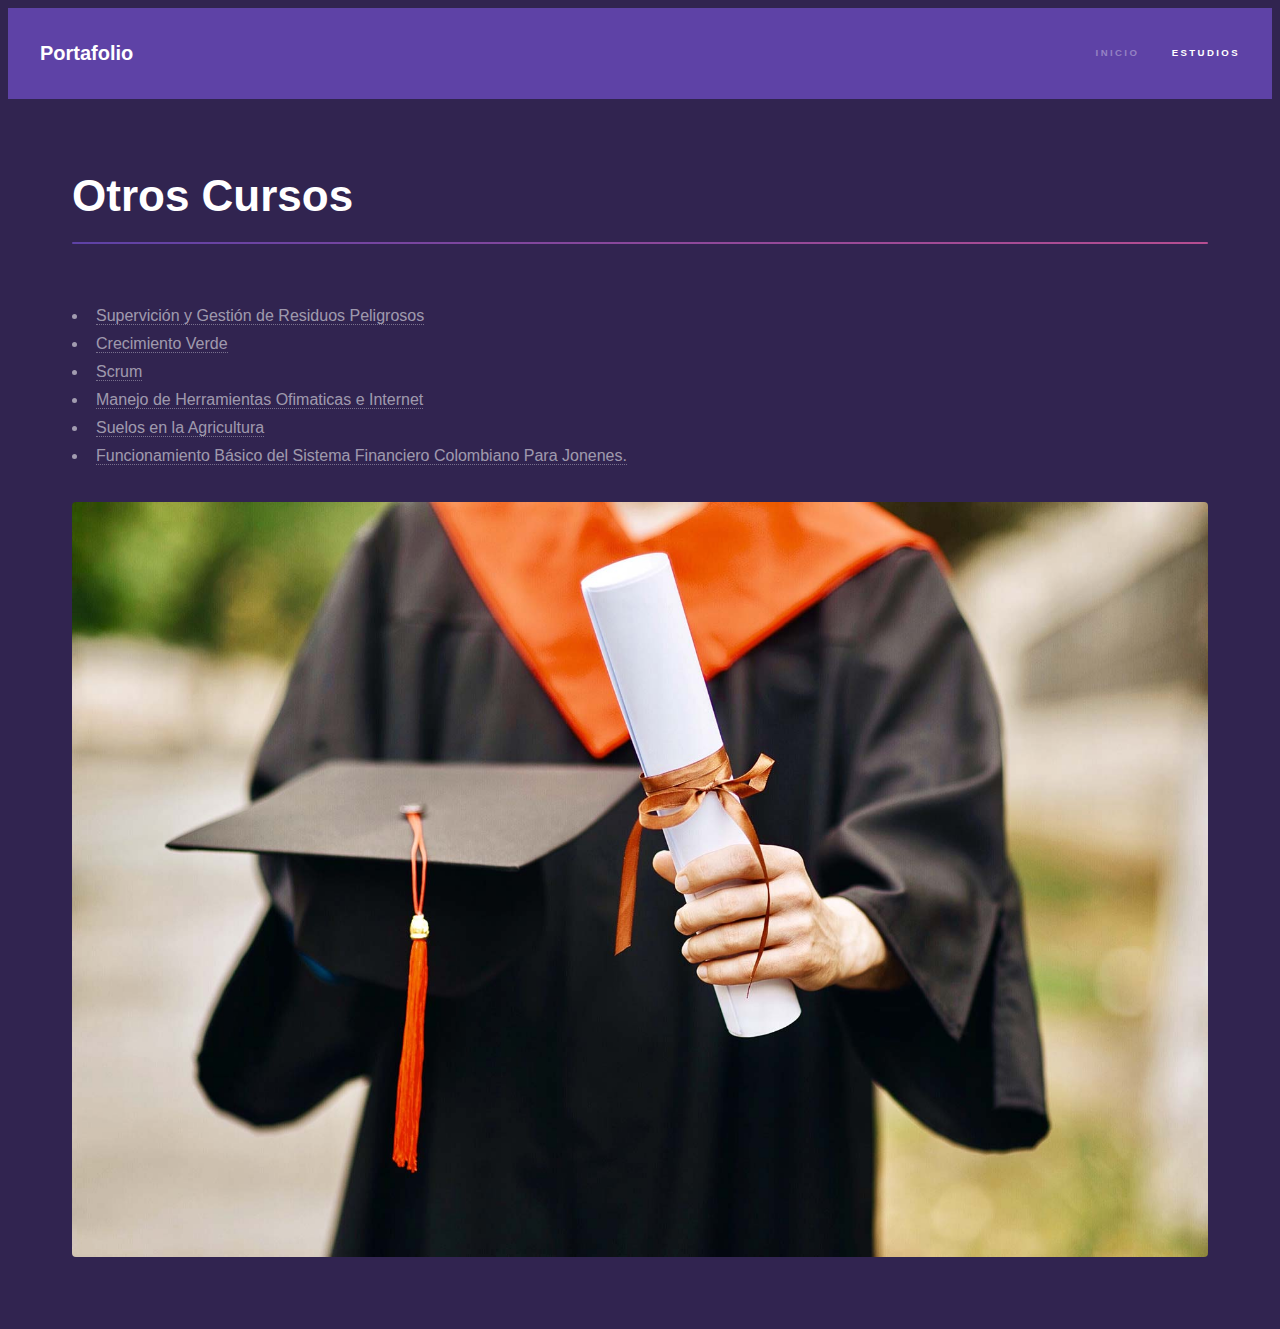
==== commit 541445d6: "Depuracion" ====
--- a/generic.html
+++ b/generic.html
@@ -1,9 +1,5 @@
 <!DOCTYPE HTML>
-<!--
-	Hyperspace by HTML5 UP
-	html5up.net | @ajlkn
-	Free for personal and commercial use under the CCA 3.0 license (html5up.net/license)
--->
+
 <html>
 	<head>
 		<title>Más Información</title>
